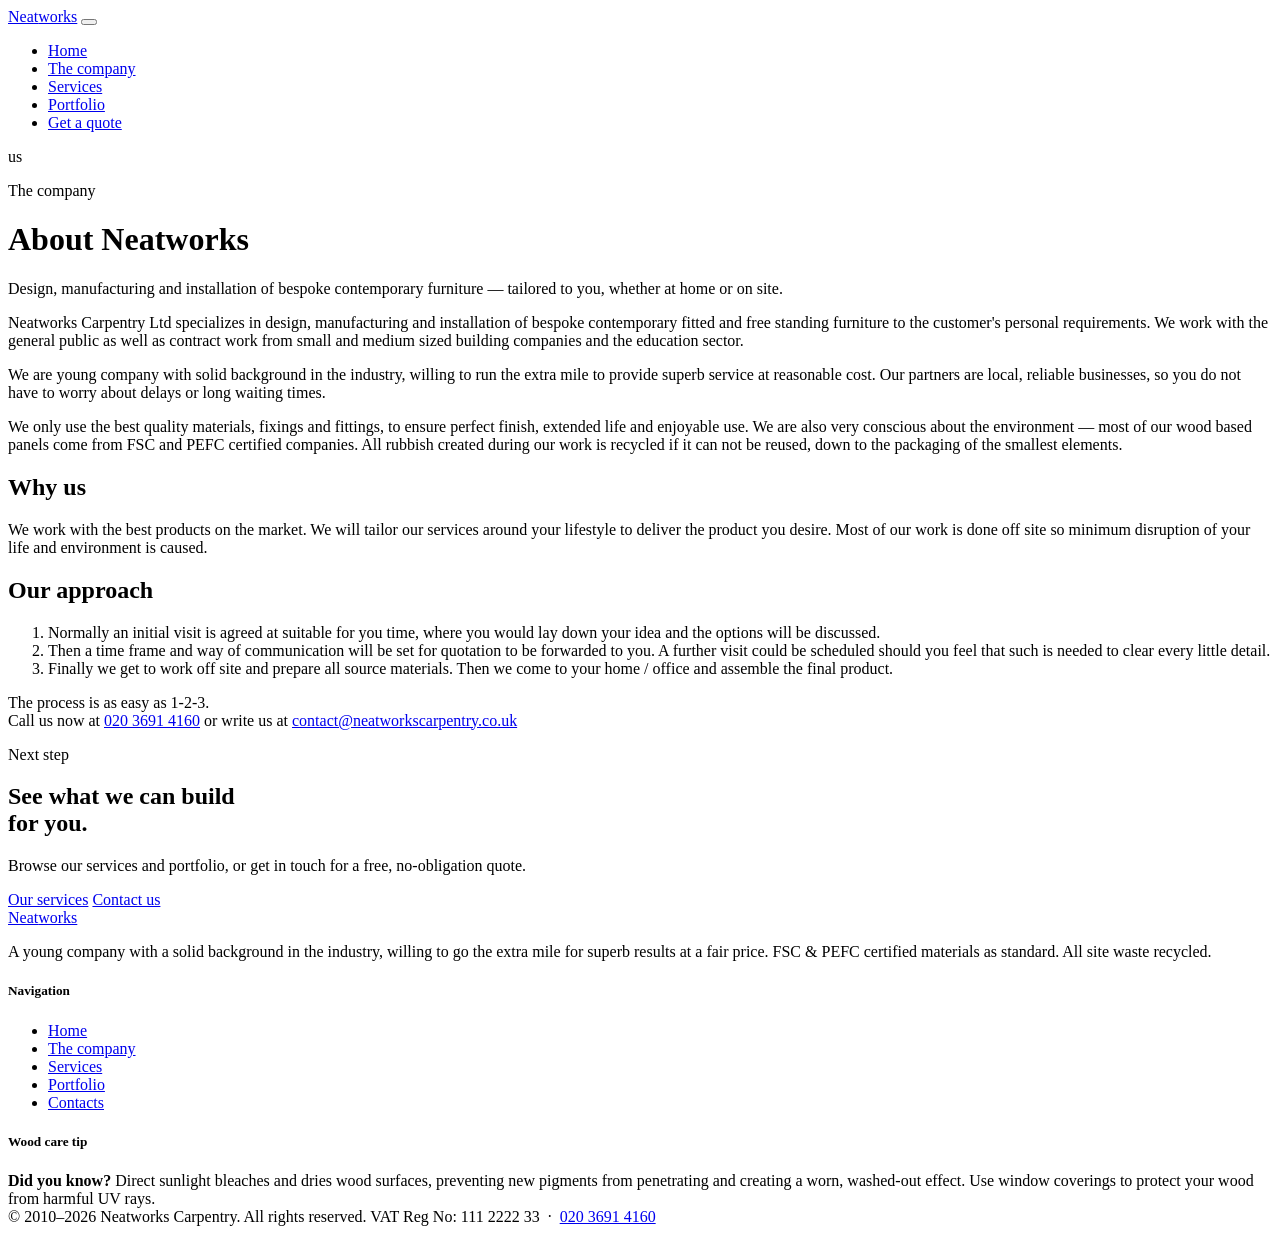
==== company.html @ 98589a99 "Add files via upload" ====
<!DOCTYPE html>
<html lang="en">
<head>
<meta charset="utf-8">
<title>The company — Neatworks Carpentry</title>
<meta name="viewport" content="width=device-width, initial-scale=1">
<meta name="description" content="Neatworks Carpentry Ltd — bespoke fitted and freestanding furniture, design, manufacturing and installation across London.">
<link href="https://fonts.googleapis.com/css2?family=Cormorant+Garamond:wght@300;400;600&family=DM+Sans:wght@300;400;500&display=swap" rel="stylesheet">
<link rel="stylesheet" href="css/neatworks.css">
</head>
<body>

<nav id="site-nav">
  <a href="neatworkscarpentry-home-scrape.html" class="nav-logo">Neat<span>works</span></a>
  <button type="button" class="nav-toggle" aria-expanded="false" aria-controls="nav-menu" aria-label="Open menu">
    <span class="nav-toggle-bar" aria-hidden="true"></span>
    <span class="nav-toggle-bar" aria-hidden="true"></span>
    <span class="nav-toggle-bar" aria-hidden="true"></span>
  </button>
  <div class="nav-backdrop" hidden></div>
  <ul id="nav-menu" class="nav-links">
    <li><a href="neatworkscarpentry-home-scrape.html">Home</a></li>
    <li><a href="company.html" aria-current="page">The company</a></li>
    <li><a href="services.html">Services</a></li>
    <li><a href="portfolio.html">Portfolio</a></li>
    <li><a href="contacts.html" class="nav-cta">Get a quote</a></li>
  </ul>
</nav>

<header class="page-hero">
  <div class="page-hero-bg" aria-hidden="true">us</div>
  <div class="page-hero-inner">
    <p class="section-label">The company</p>
    <h1 class="page-title">About Neatworks</h1>
    <p class="page-lead">Design, manufacturing and installation of bespoke contemporary furniture — tailored to you, whether at home or on site.</p>
  </div>
</header>

<main class="page-main">
  <div class="page-inner prose">
    <p>Neatworks Carpentry Ltd specializes in design, manufacturing and installation of bespoke contemporary fitted and free standing furniture to the customer's personal requirements. We work with the general public as well as contract work from small and medium sized building companies and the education sector.</p>
    <p>We are young company with solid background in the industry, willing to run the extra mile to provide superb service at reasonable cost. Our partners are local, reliable businesses, so you do not have to worry about delays or long waiting times.</p>
    <p>We only use the best quality materials, fixings and fittings, to ensure perfect finish, extended life and enjoyable use. We are also very conscious about the environment — most of our wood based panels come from FSC and PEFC certified companies. All rubbish created during our work is recycled if it can not be reused, down to the packaging of the smallest elements.</p>

    <h2>Why us</h2>
    <p>We work with the best products on the market. We will tailor our services around your lifestyle to deliver the product you desire. Most of our work is done off site so minimum disruption of your life and environment is caused.</p>

    <h2>Our approach</h2>
    <ol class="process-steps">
      <li>Normally an initial visit is agreed at suitable for you time, where you would lay down your idea and the options will be discussed.</li>
      <li>Then a time frame and way of communication will be set for quotation to be forwarded to you. A further visit could be scheduled should you feel that such is needed to clear every little detail.</li>
      <li>Finally we get to work off site and prepare all source materials. Then we come to your home / office and assemble the final product.</li>
    </ol>
  </div>
</main>

<div class="tagline-band">
  The process is as easy as 1-2-3.<br>
  Call us now at <a href="tel:02036914160">020 3691 4160</a>
  or write us at <a href="mailto:contact@neatworkscarpentry.co.uk">contact@neatworkscarpentry.co.uk</a>
</div>

<div class="cta-band">
  <div class="cta-band-text">
    <p class="section-label">Next step</p>
    <h2 class="section-title">See what we can build<br>for you.</h2>
    <p>Browse our services and portfolio, or get in touch for a free, no-obligation quote.</p>
  </div>
  <div class="cta-stack">
    <a href="services.html" class="btn-primary">Our services</a>
    <a href="contacts.html" class="btn-ghost">Contact us</a>
  </div>
</div>

<footer>
  <div class="footer-grid">
    <div class="footer-col">
      <a href="neatworkscarpentry-home-scrape.html" class="footer-logo">Neat<span>works</span></a>
      <p class="footer-about">A young company with a solid background in the industry, willing to go the extra mile for superb results at a fair price. FSC &amp; PEFC certified materials as standard. All site waste recycled.</p>
    </div>
    <div class="footer-col">
      <h5>Navigation</h5>
      <ul class="footer-links">
        <li><a href="neatworkscarpentry-home-scrape.html">Home</a></li>
        <li><a href="company.html">The company</a></li>
        <li><a href="services.html">Services</a></li>
        <li><a href="portfolio.html">Portfolio</a></li>
        <li><a href="contacts.html">Contacts</a></li>
      </ul>
    </div>
    <div class="footer-col">
      <h5>Wood care tip</h5>
      <div class="footer-tip">
        <strong>Did you know?</strong>
        Direct sunlight bleaches and dries wood surfaces, preventing new pigments from penetrating and creating a worn, washed-out effect. Use window coverings to protect your wood from harmful UV rays.
      </div>
    </div>
  </div>
  <div class="footer-bottom">
    <span>© 2010–2026 Neatworks Carpentry. All rights reserved.</span>
    <span>VAT Reg No: 111 2222 33 &nbsp;·&nbsp; <a href="tel:02036914160">020 3691 4160</a></span>
  </div>
</footer>

<script src="js/nav.js"></script>
</body>
</html>
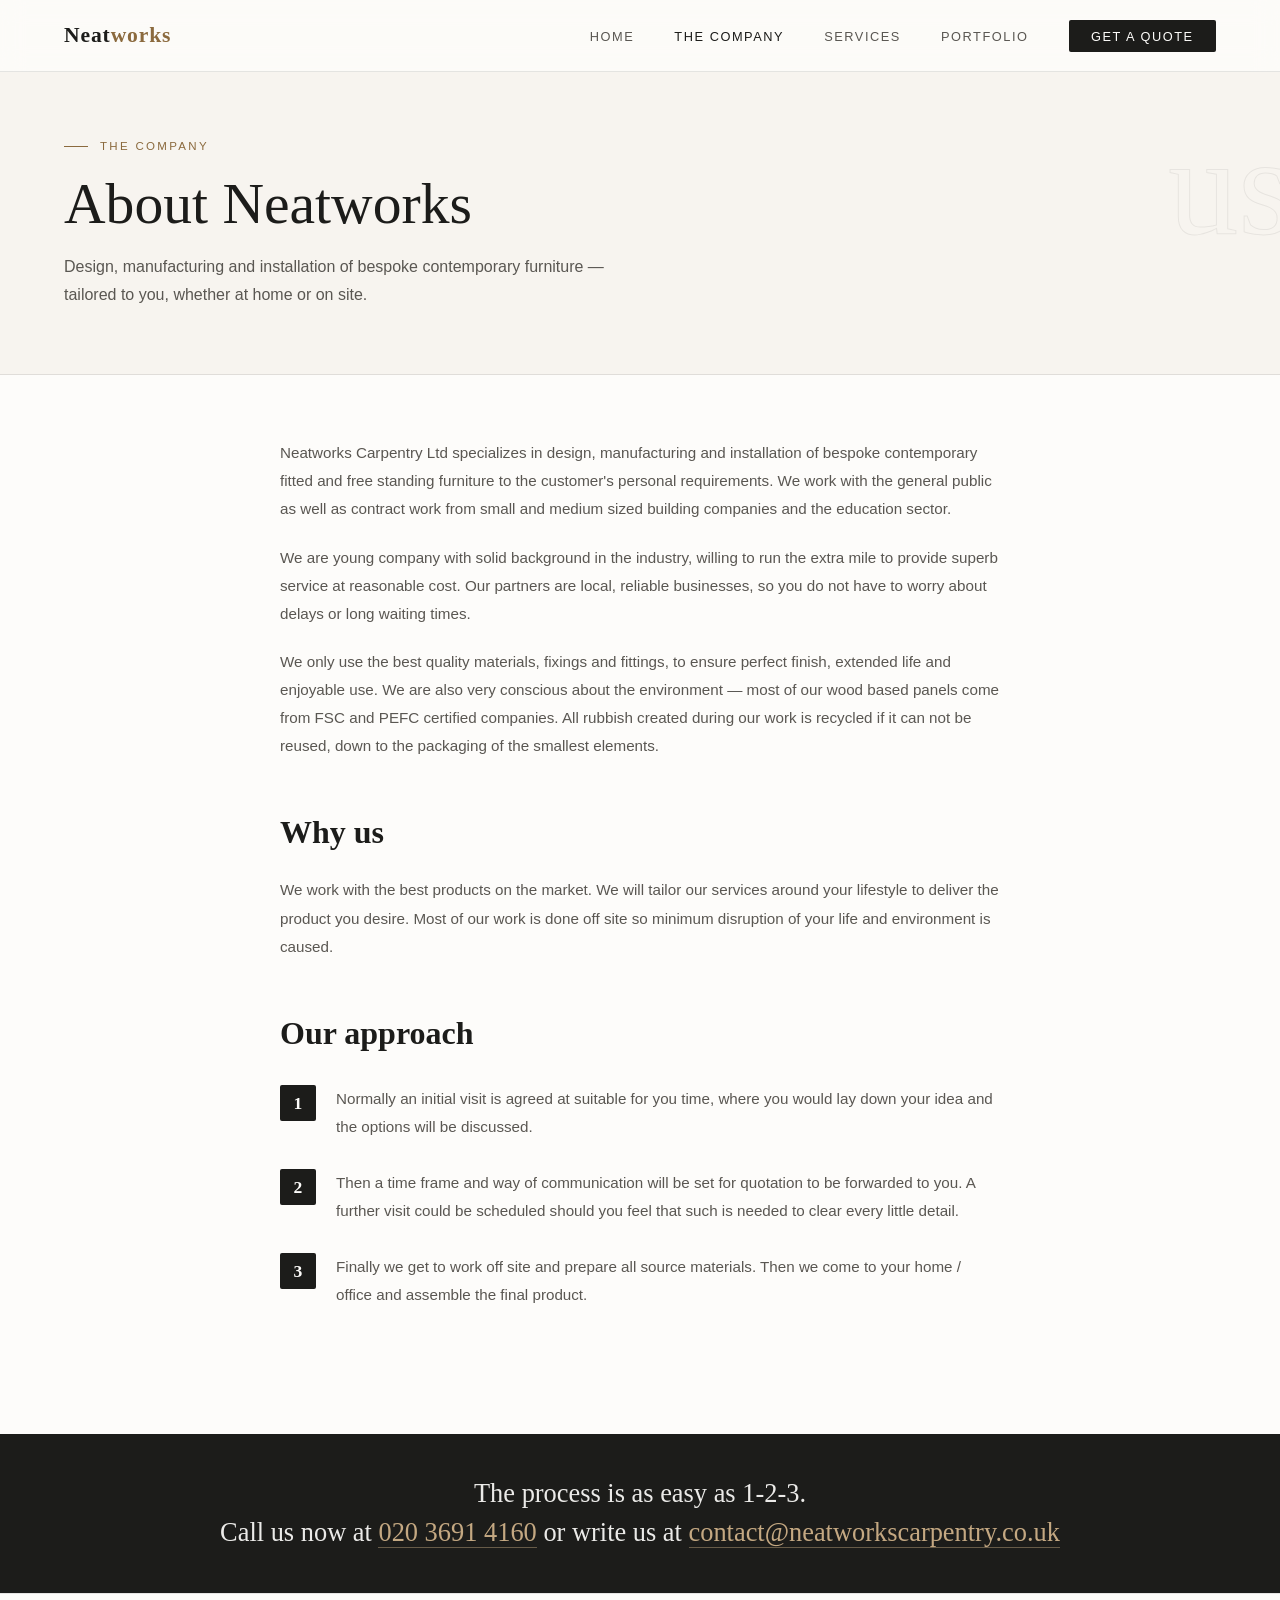
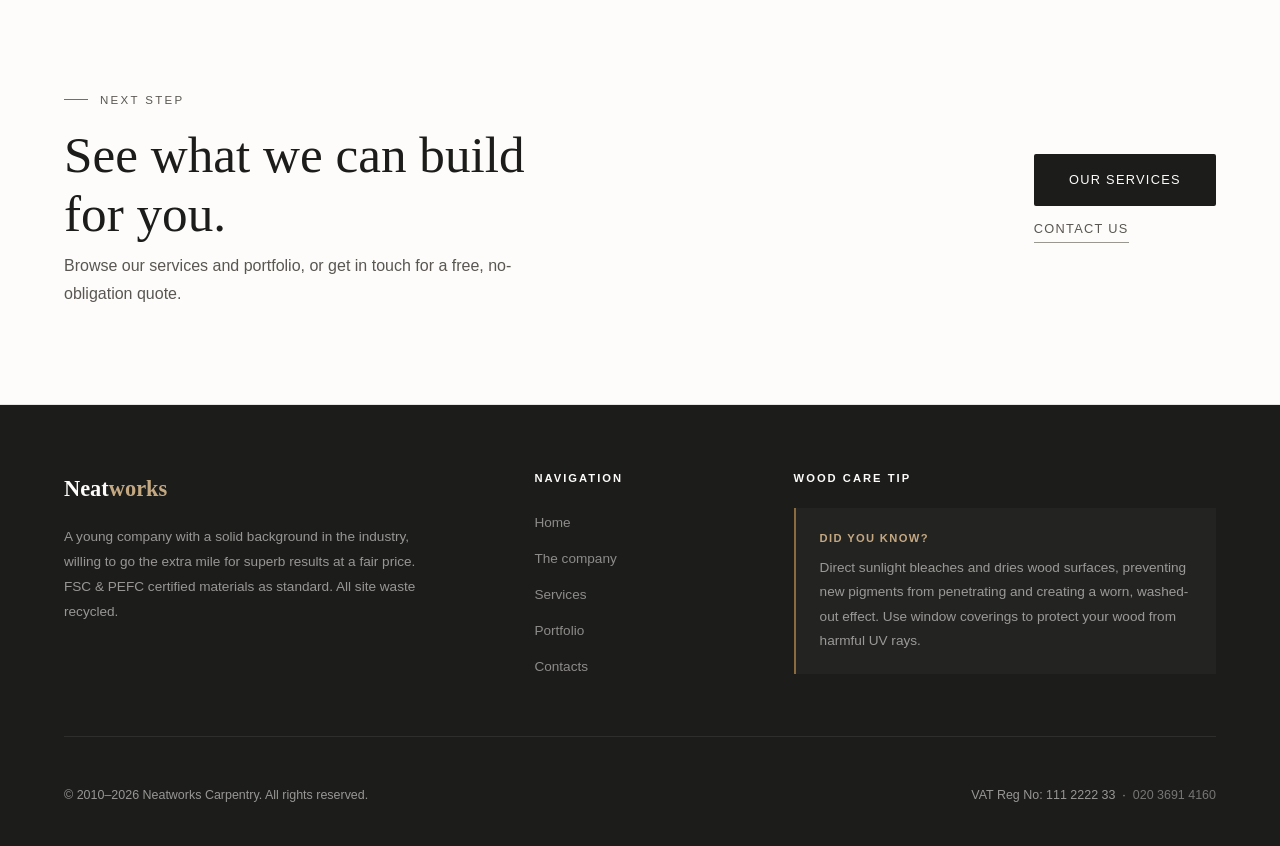
==== commit 9b1a3963: "Update company.html" ====
--- a/company.html
+++ b/company.html
@@ -11,7 +11,7 @@
 <body>
 
 <nav id="site-nav">
-  <a href="neatworkscarpentry-home-scrape.html" class="nav-logo">Neat<span>works</span></a>
+  <a href="index.html" class="nav-logo">Neat<span>works</span></a>
   <button type="button" class="nav-toggle" aria-expanded="false" aria-controls="nav-menu" aria-label="Open menu">
     <span class="nav-toggle-bar" aria-hidden="true"></span>
     <span class="nav-toggle-bar" aria-hidden="true"></span>
@@ -19,7 +19,7 @@
   </button>
   <div class="nav-backdrop" hidden></div>
   <ul id="nav-menu" class="nav-links">
-    <li><a href="neatworkscarpentry-home-scrape.html">Home</a></li>
+    <li><a href="index.html">Home</a></li>
     <li><a href="company.html" aria-current="page">The company</a></li>
     <li><a href="services.html">Services</a></li>
     <li><a href="portfolio.html">Portfolio</a></li>
--- a/css/neatworks.css
+++ b/css/neatworks.css
@@ -0,0 +1,1213 @@
+*, *::before, *::after { box-sizing: border-box; margin: 0; padding: 0; }
+
+:root {
+  --cream: #F7F4EF;
+  --warm-white: #FDFCFA;
+  --charcoal: #1C1C1A;
+  --mid: #5A5752;
+  --muted: #9A9690;
+  --accent: #8B6A3E;
+  --accent-light: #C4A882;
+  --accent-pale: #F0EAE0;
+  --line: rgba(28,28,26,0.1);
+}
+
+html { scroll-behavior: smooth; }
+
+body {
+  font-family: 'DM Sans', sans-serif;
+  font-weight: 300;
+  background: var(--warm-white);
+  color: var(--charcoal);
+  font-size: 16px;
+  line-height: 1.75;
+}
+
+/* ── SITE HEADER NAV (scoped — do not use bare `nav`, Services page uses <nav class="jumpto">) ── */
+#site-nav {
+  position: fixed; top: 0; left: 0; right: 0; z-index: 100;
+  display: flex; align-items: center; justify-content: space-between;
+  padding: 0 5vw;
+  height: 72px;
+  background: rgba(253,252,250,0.88);
+  backdrop-filter: blur(12px);
+  border-bottom: 1px solid var(--line);
+  transition: background 0.3s;
+}
+
+.nav-logo {
+  font-family: 'Cormorant Garamond', serif;
+  font-size: 1.35rem;
+  font-weight: 600;
+  letter-spacing: 0.04em;
+  color: var(--charcoal);
+  text-decoration: none;
+}
+
+.nav-logo span { color: var(--accent); }
+
+.nav-links {
+  display: flex; gap: 2.5rem; list-style: none;
+}
+
+.nav-links a {
+  text-decoration: none;
+  font-size: 0.8rem;
+  letter-spacing: 0.12em;
+  text-transform: uppercase;
+  color: var(--mid);
+  transition: color 0.2s;
+}
+
+.nav-links a:hover { color: var(--charcoal); }
+
+.nav-links a[aria-current="page"] {
+  color: var(--charcoal);
+}
+
+.nav-cta {
+  background: var(--charcoal);
+  color: var(--warm-white) !important;
+  padding: 0.55rem 1.4rem;
+  border-radius: 2px;
+  transition: background 0.2s !important;
+}
+
+.nav-cta:hover { background: var(--accent) !important; color: var(--warm-white) !important; }
+
+.nav-cta[aria-current="page"] {
+  background: var(--accent) !important;
+}
+
+.nav-toggle {
+  display: none;
+  flex-direction: column;
+  justify-content: center;
+  gap: 5px;
+  width: 44px;
+  height: 44px;
+  margin: 0;
+  padding: 0;
+  border: none;
+  background: transparent;
+  cursor: pointer;
+  color: var(--charcoal);
+  -webkit-tap-highlight-color: transparent;
+}
+
+.nav-toggle:focus-visible {
+  outline: 2px solid var(--accent);
+  outline-offset: 4px;
+}
+
+.nav-toggle-bar {
+  display: block;
+  width: 22px;
+  height: 2px;
+  background: currentColor;
+  border-radius: 1px;
+  transition: transform 0.25s ease, opacity 0.2s ease;
+}
+
+#site-nav.is-open .nav-toggle .nav-toggle-bar:nth-child(1) {
+  transform: translateY(7px) rotate(45deg);
+}
+
+#site-nav.is-open .nav-toggle .nav-toggle-bar:nth-child(2) {
+  opacity: 0;
+}
+
+#site-nav.is-open .nav-toggle .nav-toggle-bar:nth-child(3) {
+  transform: translateY(-7px) rotate(-45deg);
+}
+
+.nav-backdrop {
+  display: none;
+}
+
+/* ── HERO (home) ── */
+.hero {
+  min-height: 100vh;
+  display: flex; align-items: center;
+  padding: 100px 5vw 60px;
+  position: relative;
+  overflow: hidden;
+  background: var(--cream);
+}
+
+.hero-bg-text {
+  position: absolute;
+  right: -2vw; top: 50%;
+  transform: translateY(-50%);
+  font-family: 'Cormorant Garamond', serif;
+  font-size: clamp(120px, 18vw, 260px);
+  font-weight: 300;
+  color: transparent;
+  -webkit-text-stroke: 1px rgba(28,28,26,0.07);
+  line-height: 1;
+  pointer-events: none;
+  user-select: none;
+}
+
+.hero-content {
+  max-width: 700px;
+  position: relative;
+  z-index: 1;
+  animation: fadeUp 1s ease both;
+}
+
+.hero-eyebrow {
+  font-size: 0.72rem;
+  letter-spacing: 0.2em;
+  text-transform: uppercase;
+  color: var(--accent);
+  margin-bottom: 1.5rem;
+  display: flex; align-items: center; gap: 0.75rem;
+}
+
+.hero-eyebrow::before {
+  content: '';
+  display: block; width: 32px; height: 1px;
+  background: var(--accent);
+}
+
+.hero h1 {
+  font-family: 'Cormorant Garamond', serif;
+  font-size: clamp(2.8rem, 6vw, 5.5rem);
+  font-weight: 300;
+  line-height: 1.08;
+  letter-spacing: -0.01em;
+  margin-bottom: 1.75rem;
+  color: var(--charcoal);
+}
+
+.hero h1 em {
+  font-style: italic;
+  color: var(--accent);
+}
+
+.hero-sub {
+  font-size: 1rem;
+  color: var(--mid);
+  max-width: 480px;
+  margin-bottom: 2.5rem;
+  line-height: 1.8;
+}
+
+.hero-actions {
+  display: flex; gap: 1rem; flex-wrap: wrap; align-items: center;
+}
+
+.btn-primary {
+  background: var(--charcoal);
+  color: var(--warm-white);
+  padding: 0.9rem 2.2rem;
+  text-decoration: none;
+  font-size: 0.8rem;
+  letter-spacing: 0.1em;
+  text-transform: uppercase;
+  border-radius: 2px;
+  transition: background 0.25s, transform 0.2s;
+  display: inline-block;
+  border: none;
+  cursor: pointer;
+  font-family: inherit;
+}
+
+.btn-primary:hover { background: var(--accent); transform: translateY(-1px); }
+
+.btn-ghost {
+  color: var(--mid);
+  text-decoration: none;
+  font-size: 0.8rem;
+  letter-spacing: 0.1em;
+  text-transform: uppercase;
+  border-bottom: 1px solid var(--muted);
+  padding-bottom: 2px;
+  transition: color 0.2s, border-color 0.2s;
+}
+
+.btn-ghost:hover { color: var(--charcoal); border-color: var(--charcoal); }
+
+.hero-stat-row {
+  display: flex; gap: 3rem; margin-top: 4rem;
+  padding-top: 2rem;
+  border-top: 1px solid var(--line);
+}
+
+.hero-stat .num {
+  font-family: 'Cormorant Garamond', serif;
+  font-size: 2.2rem;
+  font-weight: 600;
+  color: var(--charcoal);
+  line-height: 1;
+  margin-bottom: 0.25rem;
+}
+
+.hero-stat .label {
+  font-size: 0.72rem;
+  letter-spacing: 0.1em;
+  text-transform: uppercase;
+  color: var(--muted);
+}
+
+/* ── INNER PAGE HEADER ── */
+.page-hero {
+  padding: 8.5rem 5vw 4rem;
+  background: var(--cream);
+  position: relative;
+  overflow: hidden;
+  border-bottom: 1px solid var(--line);
+}
+
+.page-hero-bg {
+  position: absolute;
+  right: -1vw;
+  top: 50%;
+  transform: translateY(-50%);
+  font-family: 'Cormorant Garamond', serif;
+  font-size: clamp(64px, 12vw, 140px);
+  font-weight: 300;
+  color: transparent;
+  -webkit-text-stroke: 1px rgba(28,28,26,0.07);
+  line-height: 1;
+  pointer-events: none;
+  user-select: none;
+}
+
+.page-hero-inner {
+  position: relative;
+  z-index: 1;
+  max-width: 900px;
+  animation: fadeUp 0.8s ease both;
+}
+
+.page-title {
+  font-family: 'Cormorant Garamond', serif;
+  font-size: clamp(2.2rem, 5vw, 3.6rem);
+  font-weight: 300;
+  line-height: 1.12;
+  margin-bottom: 1rem;
+  color: var(--charcoal);
+}
+
+.page-lead {
+  font-size: 1rem;
+  color: var(--mid);
+  max-width: 560px;
+  line-height: 1.8;
+}
+
+.page-main {
+  padding: 4rem 5vw 6rem;
+}
+
+.page-inner {
+  max-width: 720px;
+  margin: 0 auto;
+}
+
+.page-inner-wide {
+  max-width: 960px;
+  margin: 0 auto;
+}
+
+.prose p {
+  margin-bottom: 1.25rem;
+  color: var(--mid);
+  font-size: 0.95rem;
+  line-height: 1.85;
+}
+
+.prose h2 {
+  font-family: 'Cormorant Garamond', serif;
+  font-size: clamp(1.5rem, 2.8vw, 2rem);
+  font-weight: 600;
+  color: var(--charcoal);
+  margin: 2.75rem 0 1rem;
+}
+
+.prose h2:first-child { margin-top: 0; }
+
+.process-steps {
+  list-style: none;
+  margin: 1.5rem 0 0;
+  counter-reset: proc;
+}
+
+.process-steps li {
+  position: relative;
+  padding-left: 3.5rem;
+  margin-bottom: 1.75rem;
+  color: var(--mid);
+  font-size: 0.95rem;
+  line-height: 1.85;
+}
+
+.process-steps li::before {
+  counter-increment: proc;
+  content: counter(proc);
+  position: absolute;
+  left: 0;
+  top: 0;
+  width: 2.25rem;
+  height: 2.25rem;
+  display: flex;
+  align-items: center;
+  justify-content: center;
+  font-family: 'Cormorant Garamond', serif;
+  font-size: 1.1rem;
+  font-weight: 600;
+  color: var(--warm-white);
+  background: var(--charcoal);
+  border-radius: 2px;
+}
+
+.tagline-band {
+  background: var(--charcoal);
+  color: rgba(253,252,250,0.92);
+  padding: 2.5rem 5vw;
+  text-align: center;
+  font-family: 'Cormorant Garamond', serif;
+  font-size: clamp(1.15rem, 2.2vw, 1.65rem);
+  font-weight: 300;
+  line-height: 1.5;
+}
+
+.tagline-band a {
+  color: var(--accent-light);
+  text-decoration: none;
+  border-bottom: 1px solid rgba(196,168,130,0.45);
+  transition: color 0.2s, border-color 0.2s;
+}
+
+.tagline-band a:hover {
+  color: var(--warm-white);
+  border-bottom-color: var(--warm-white);
+}
+
+/* ── SERVICES PAGE BLOCKS ── */
+.jumpto {
+  display: flex;
+  flex-direction: column;
+  align-items: stretch;
+  gap: 0;
+  margin-top: 2rem;
+  margin-bottom: 1.5rem;
+  padding: 1.75rem 1.5rem 2rem;
+  border: 1px solid var(--line);
+  border-radius: 6px;
+  background: var(--cream);
+}
+
+.jumpto a {
+  display: flex;
+  align-items: center;
+  min-height: 2.85rem;
+  padding: 0.4rem 0;
+  font-size: 0.72rem;
+  letter-spacing: 0.1em;
+  text-transform: uppercase;
+  color: var(--accent);
+  text-decoration: none;
+  border-bottom: 1px solid var(--line);
+}
+
+.jumpto a:last-child {
+  border-bottom: none;
+  padding-bottom: 0;
+  min-height: 2.65rem;
+}
+
+.jumpto a:hover {
+  color: var(--charcoal);
+  border-bottom-color: var(--accent-light);
+}
+
+.service-detail {
+  scroll-margin-top: 92px;
+  padding: 3.5rem 0;
+  border-bottom: 1px solid var(--line);
+}
+
+.service-detail:first-of-type { padding-top: 0; }
+
+.service-detail:last-of-type { border-bottom: none; padding-bottom: 0; }
+
+.service-detail h2 {
+  font-family: 'Cormorant Garamond', serif;
+  font-size: clamp(1.5rem, 2.8vw, 2.05rem);
+  font-weight: 600;
+  color: var(--charcoal);
+  margin-bottom: 0.75rem;
+}
+
+.service-detail .section-label { margin-bottom: 0.65rem; }
+
+.service-detail p {
+  color: var(--mid);
+  font-size: 0.95rem;
+  margin-bottom: 1rem;
+  line-height: 1.85;
+}
+
+.service-detail p:last-child { margin-bottom: 0; }
+
+.service-detail .closing-line {
+  margin-top: 1.25rem;
+  font-size: 0.9rem;
+  font-weight: 500;
+  color: var(--charcoal);
+}
+
+/* ── PORTFOLIO FILTERS & LIST ── */
+.filter-bar {
+  display: flex; flex-wrap: wrap; gap: 0.5rem;
+  margin-bottom: 2.5rem;
+}
+
+.filter-btn {
+  font-family: 'DM Sans', sans-serif;
+  font-size: 0.68rem;
+  letter-spacing: 0.06em;
+  text-transform: uppercase;
+  padding: 0.55rem 0.85rem;
+  border: 1px solid var(--line);
+  background: var(--warm-white);
+  color: var(--mid);
+  cursor: pointer;
+  border-radius: 2px;
+  transition: background 0.2s, color 0.2s, border-color 0.2s;
+}
+
+.filter-btn:hover {
+  border-color: var(--charcoal);
+  color: var(--charcoal);
+}
+
+.filter-btn.is-active {
+  background: var(--charcoal);
+  border-color: var(--charcoal);
+  color: var(--warm-white);
+}
+
+.portfolio-list {
+  display: flex;
+  flex-direction: column;
+  gap: 1px;
+  background: var(--line);
+  border: 1px solid var(--line);
+}
+
+.portfolio-item {
+  display: grid;
+  grid-template-columns: minmax(200px, 260px) 1fr;
+  background: var(--warm-white);
+}
+
+@media (max-width: 700px) {
+  .portfolio-item { grid-template-columns: 1fr; }
+}
+
+.portfolio-item.is-hidden { display: none; }
+
+.portfolio-item .pi-meta {
+  padding: 1.5rem 1.75rem;
+  background: var(--cream);
+  border-right: 1px solid var(--line);
+}
+
+@media (max-width: 700px) {
+  .portfolio-item .pi-meta { border-right: none; border-bottom: 1px solid var(--line); }
+}
+
+.portfolio-item .pi-cat {
+  font-size: 0.65rem;
+  letter-spacing: 0.12em;
+  text-transform: uppercase;
+  color: var(--accent);
+  margin-bottom: 0.45rem;
+}
+
+.portfolio-item .pi-meta h3 {
+  font-family: 'Cormorant Garamond', serif;
+  font-size: 1.2rem;
+  font-weight: 600;
+  color: var(--charcoal);
+  line-height: 1.25;
+}
+
+.portfolio-item .pi-body {
+  padding: 1.5rem 1.75rem;
+  color: var(--mid);
+  font-size: 0.9rem;
+  line-height: 1.8;
+}
+
+/* ── CONTACT ── */
+.contact-grid {
+  display: grid;
+  grid-template-columns: 1fr minmax(280px, 340px);
+  gap: 3.5rem;
+  align-items: start;
+}
+
+@media (max-width: 900px) {
+  .contact-grid { grid-template-columns: 1fr; }
+}
+
+.form-note {
+  font-size: 0.88rem;
+  color: var(--muted);
+  margin-bottom: 1.75rem;
+  max-width: 520px;
+  line-height: 1.7;
+}
+
+.form-field { margin-bottom: 1.35rem; }
+
+.form-field label {
+  display: block;
+  font-size: 0.65rem;
+  letter-spacing: 0.14em;
+  text-transform: uppercase;
+  color: var(--mid);
+  margin-bottom: 0.45rem;
+}
+
+.form-field input,
+.form-field select,
+.form-field textarea {
+  width: 100%;
+  padding: 0.75rem 1rem;
+  font-family: inherit;
+  font-size: 0.95rem;
+  font-weight: 400;
+  border: 1px solid var(--line);
+  border-radius: 2px;
+  background: var(--warm-white);
+  color: var(--charcoal);
+  transition: border-color 0.2s;
+}
+
+.form-field input:focus,
+.form-field select:focus,
+.form-field textarea:focus {
+  outline: none;
+  border-color: var(--accent);
+}
+
+.form-field textarea { min-height: 140px; resize: vertical; }
+
+.contact-panel {
+  background: var(--cream);
+  border: 1px solid var(--line);
+  padding: 2rem 1.75rem;
+}
+
+.contact-panel h2 {
+  font-family: 'Cormorant Garamond', serif;
+  font-size: 1.3rem;
+  font-weight: 600;
+  color: var(--charcoal);
+  margin-bottom: 1.25rem;
+}
+
+.contact-list {
+  list-style: none;
+  font-size: 0.88rem;
+  color: var(--mid);
+  line-height: 1.75;
+}
+
+.contact-list li {
+  position: relative;
+  padding-left: 1rem;
+  margin-bottom: 0.85rem;
+}
+
+.contact-list li::before {
+  content: '';
+  position: absolute;
+  left: 0;
+  top: 0.55em;
+  width: 5px;
+  height: 5px;
+  background: var(--accent);
+  border-radius: 50%;
+}
+
+.contact-list a {
+  color: var(--accent);
+  text-decoration: none;
+  border-bottom: 1px solid var(--accent-light);
+}
+
+.contact-list a:hover {
+  color: var(--charcoal);
+  border-color: var(--charcoal);
+}
+
+.cta-stack {
+  display: flex;
+  flex-direction: column;
+  gap: 0.75rem;
+  align-items: flex-start;
+}
+
+.cta-stack .tel-link {
+  font-size: 0.85rem;
+  color: var(--mid);
+  text-decoration: none;
+}
+
+.cta-stack .tel-link:hover { color: var(--charcoal); }
+
+/* ── SECTIONS (home) ── */
+.section {
+  padding: 7rem 5vw;
+}
+
+.section-label {
+  font-size: 0.72rem;
+  letter-spacing: 0.2em;
+  text-transform: uppercase;
+  color: var(--accent);
+  margin-bottom: 1rem;
+  display: flex; align-items: center; gap: 0.75rem;
+}
+
+.section-label::before {
+  content: '';
+  display: block; width: 24px; height: 1px;
+  background: var(--accent);
+}
+
+.section-title {
+  font-family: 'Cormorant Garamond', serif;
+  font-size: clamp(2rem, 4vw, 3.2rem);
+  font-weight: 300;
+  line-height: 1.15;
+  margin-bottom: 1rem;
+  color: var(--charcoal);
+}
+
+.section-intro {
+  color: var(--mid);
+  max-width: 500px;
+  margin-bottom: 4rem;
+}
+
+.services-grid {
+  display: grid;
+  grid-template-columns: repeat(auto-fit, minmax(min(100%, 260px), 1fr));
+  gap: 1px;
+  background: var(--line);
+  border: 1px solid var(--line);
+}
+
+.service-card {
+  background: var(--warm-white);
+  padding: 2.5rem;
+  transition: background 0.3s;
+  position: relative;
+}
+
+.service-card:hover { background: var(--accent-pale); }
+
+.service-num {
+  font-family: 'Cormorant Garamond', serif;
+  font-size: 3.5rem;
+  font-weight: 300;
+  color: var(--line);
+  line-height: 1;
+  margin-bottom: 1.5rem;
+}
+
+.service-card h3 {
+  font-family: 'Cormorant Garamond', serif;
+  font-size: 1.5rem;
+  font-weight: 600;
+  margin-bottom: 0.75rem;
+  color: var(--charcoal);
+}
+
+.service-card p {
+  font-size: 0.9rem;
+  color: var(--mid);
+  line-height: 1.8;
+}
+
+.service-arrow {
+  display: inline-block;
+  margin-top: 1.5rem;
+  font-size: 0.75rem;
+  letter-spacing: 0.1em;
+  text-transform: uppercase;
+  color: var(--accent);
+  text-decoration: none;
+  border-bottom: 1px solid var(--accent-light);
+  padding-bottom: 2px;
+  transition: border-color 0.2s;
+}
+
+.service-arrow:hover { border-color: var(--accent); }
+
+/* Home — “What we do”: always a vertical stack (no cramped multi-column grid) */
+.section-services .services-grid {
+  grid-template-columns: 1fr;
+  gap: 2rem;
+  background: transparent;
+  border: none;
+}
+
+.section-services .service-card {
+  border: 1px solid var(--line);
+  border-radius: 6px;
+}
+
+.section-services {
+  padding-bottom: 7rem;
+}
+
+.section-services + .about-strip {
+  margin-top: 3rem;
+}
+
+.about-strip {
+  background: var(--charcoal);
+  color: var(--warm-white);
+  padding: 5rem 5vw;
+  display: flex;
+  gap: 4rem;
+  align-items: center;
+  flex-wrap: wrap;
+}
+
+.about-strip-text { flex: 1; min-width: 280px; }
+
+.about-strip .section-label { color: var(--accent-light); }
+.about-strip .section-label::before { background: var(--accent-light); }
+
+.about-strip .section-title { color: var(--warm-white); margin-bottom: 1.5rem; }
+
+.about-strip p {
+  color: rgba(253,252,250,0.65);
+  font-size: 0.95rem;
+  max-width: 520px;
+  line-height: 1.85;
+  margin-bottom: 1rem;
+}
+
+.about-pillars {
+  display: flex; flex-direction: column; gap: 1px;
+  flex: 0 0 320px;
+}
+
+.pillar {
+  padding: 1.4rem 1.75rem;
+  border-left: 2px solid var(--accent);
+  background: rgba(255,255,255,0.04);
+}
+
+.pillar h4 {
+  font-size: 0.8rem;
+  letter-spacing: 0.1em;
+  text-transform: uppercase;
+  color: var(--accent-light);
+  margin-bottom: 0.35rem;
+}
+
+.pillar p {
+  font-size: 0.85rem;
+  color: rgba(253,252,250,0.55);
+  margin: 0;
+  line-height: 1.6;
+}
+
+.projects-header {
+  display: flex; justify-content: space-between; align-items: flex-end;
+  flex-wrap: wrap; gap: 1.5rem;
+  margin-bottom: 3rem;
+}
+
+.projects-grid {
+  display: grid;
+  grid-template-columns: repeat(2, 1fr);
+  gap: 1.5rem;
+}
+
+.project-card {
+  position: relative;
+  overflow: hidden;
+  background: var(--cream);
+  aspect-ratio: 4/3;
+  cursor: pointer;
+}
+
+.project-card-inner {
+  position: relative;
+  width: 100%; height: 100%;
+}
+
+.project-placeholder {
+  width: 100%; height: 100%;
+  display: flex; align-items: center; justify-content: center;
+  background: var(--accent-pale);
+}
+
+.project-placeholder svg { opacity: 0.25; }
+
+.project-overlay {
+  position: absolute; inset: 0;
+  background: linear-gradient(to top, rgba(28,28,26,0.82) 0%, rgba(28,28,26,0) 55%);
+  display: flex; flex-direction: column; justify-content: flex-end;
+  padding: 1.75rem;
+  opacity: 0;
+  transition: opacity 0.35s;
+}
+
+.project-card:hover .project-overlay { opacity: 1; }
+
+.project-label {
+  font-size: 0.7rem;
+  letter-spacing: 0.15em;
+  text-transform: uppercase;
+  color: var(--accent-light);
+  margin-bottom: 0.4rem;
+}
+
+.project-title {
+  font-family: 'Cormorant Garamond', serif;
+  font-size: 1.4rem;
+  font-weight: 400;
+  color: var(--warm-white);
+  margin-bottom: 0.5rem;
+}
+
+.project-desc {
+  font-size: 0.8rem;
+  color: rgba(253,252,250,0.65);
+  line-height: 1.6;
+}
+
+.project-meta {
+  padding: 1rem 0 0.5rem;
+}
+
+.project-meta h5 {
+  font-family: 'Cormorant Garamond', serif;
+  font-size: 1.1rem;
+  font-weight: 600;
+  color: var(--charcoal);
+  margin-bottom: 0.2rem;
+}
+
+.project-meta p {
+  font-size: 0.8rem;
+  color: var(--muted);
+}
+
+.testimonials-section { background: var(--cream); }
+
+.clients-grid {
+  display: grid;
+  grid-template-columns: repeat(auto-fit, minmax(220px, 1fr));
+  gap: 1px;
+  background: var(--line);
+  border: 1px solid var(--line);
+  margin-top: 3.5rem;
+}
+
+.client-card {
+  background: var(--cream);
+  padding: 2rem 2rem;
+  text-align: center;
+  transition: background 0.25s;
+}
+
+.client-card:hover { background: var(--warm-white); }
+
+.client-initial {
+  width: 52px; height: 52px; border-radius: 50%;
+  background: var(--accent-pale);
+  border: 1px solid var(--accent-light);
+  display: flex; align-items: center; justify-content: center;
+  margin: 0 auto 1rem;
+  font-family: 'Cormorant Garamond', serif;
+  font-size: 1.2rem;
+  font-weight: 600;
+  color: var(--accent);
+}
+
+.client-name {
+  font-size: 0.85rem;
+  font-weight: 500;
+  color: var(--charcoal);
+  margin-bottom: 0.2rem;
+}
+
+.client-type {
+  font-size: 0.72rem;
+  letter-spacing: 0.08em;
+  text-transform: uppercase;
+  color: var(--muted);
+}
+
+.cta-band {
+  padding: 6rem 5vw;
+  display: flex; align-items: center; justify-content: space-between;
+  flex-wrap: wrap; gap: 2rem;
+  border-top: 1px solid var(--line);
+  border-bottom: 1px solid var(--line);
+}
+
+.cta-band-text .section-title { margin-bottom: 0.5rem; }
+
+.cta-band-text p { color: var(--mid); max-width: 480px; }
+
+footer {
+  background: var(--charcoal);
+  color: rgba(253,252,250,0.55);
+  padding: 4rem 5vw 2.5rem;
+}
+
+.footer-grid {
+  display: grid;
+  grid-template-columns: 2fr 1fr 2fr;
+  gap: 3rem;
+  margin-bottom: 3rem;
+  padding-bottom: 3rem;
+  border-bottom: 1px solid rgba(255,255,255,0.08);
+}
+
+.footer-logo {
+  font-family: 'Cormorant Garamond', serif;
+  font-size: 1.4rem;
+  font-weight: 600;
+  color: var(--warm-white);
+  margin-bottom: 1rem;
+  display: block;
+  text-decoration: none;
+}
+
+.footer-logo span { color: var(--accent-light); }
+
+.footer-about {
+  font-size: 0.85rem;
+  line-height: 1.85;
+  max-width: 380px;
+}
+
+.footer-col h5 {
+  font-size: 0.7rem;
+  letter-spacing: 0.18em;
+  text-transform: uppercase;
+  color: var(--warm-white);
+  margin-bottom: 1.2rem;
+}
+
+.footer-links { list-style: none; }
+
+.footer-links li { margin-bottom: 0.5rem; }
+
+.footer-links a {
+  color: rgba(253,252,250,0.5);
+  text-decoration: none;
+  font-size: 0.85rem;
+  transition: color 0.2s;
+}
+
+.footer-links a:hover { color: var(--warm-white); }
+
+.footer-tip {
+  font-size: 0.85rem;
+  line-height: 1.8;
+  padding: 1.25rem 1.5rem;
+  border-left: 2px solid var(--accent);
+  background: rgba(255,255,255,0.03);
+}
+
+.footer-tip strong {
+  font-size: 0.7rem;
+  letter-spacing: 0.12em;
+  text-transform: uppercase;
+  color: var(--accent-light);
+  display: block;
+  margin-bottom: 0.5rem;
+}
+
+.footer-bottom {
+  display: flex; justify-content: space-between; align-items: center;
+  flex-wrap: wrap; gap: 1rem;
+  font-size: 0.78rem;
+}
+
+.footer-bottom a { color: rgba(253,252,250,0.4); text-decoration: none; }
+
+@keyframes fadeUp {
+  from { opacity: 0; transform: translateY(24px); }
+  to   { opacity: 1; transform: translateY(0); }
+}
+
+@media (max-width: 700px) {
+  .projects-grid { grid-template-columns: 1fr; }
+  .footer-grid { grid-template-columns: 1fr; gap: 2rem; }
+  .about-strip { flex-direction: column; }
+  .hero-stat-row { gap: 1.5rem; flex-wrap: wrap; }
+
+  /*
+   * backdrop-filter on #site-nav creates a containing block for position:fixed children,
+   * so the menu was trapped in the 72px bar instead of covering the viewport/hero.
+   */
+  #site-nav {
+    backdrop-filter: none;
+    background: rgba(253, 252, 250, 0.97);
+    z-index: 1000;
+  }
+
+  .nav-toggle {
+    display: flex;
+    flex-shrink: 0;
+  }
+
+  .nav-links {
+    position: fixed;
+    top: 72px;
+    left: 0;
+    right: 0;
+    bottom: 0;
+    z-index: 1002;
+    flex-direction: column;
+    align-items: stretch;
+    gap: 0;
+    margin: 0;
+    padding: 0.5rem 5vw 2rem;
+    list-style: none;
+    background: rgba(253, 252, 250, 0.98);
+    backdrop-filter: blur(12px);
+    border-bottom: 1px solid var(--line);
+    overflow-y: auto;
+    -webkit-overflow-scrolling: touch;
+    display: none;
+  }
+
+  #site-nav.is-open .nav-links {
+    display: flex;
+  }
+
+  .nav-links li {
+    border-bottom: 1px solid var(--line);
+  }
+
+  .nav-links li:last-child {
+    border-bottom: none;
+    margin-top: 0.5rem;
+    padding-top: 0.5rem;
+  }
+
+  .nav-links a {
+    display: block;
+    padding: 1rem 0;
+    font-size: 0.85rem;
+  }
+
+  .nav-links .nav-cta {
+    text-align: center;
+    padding: 0.85rem 1.4rem;
+    border-radius: 2px;
+  }
+
+  .nav-backdrop {
+    display: block;
+    position: fixed;
+    top: 72px;
+    left: 0;
+    right: 0;
+    bottom: 0;
+    z-index: 1001;
+    margin: 0;
+    padding: 0;
+    border: none;
+    background: rgba(28, 28, 26, 0.35);
+    cursor: pointer;
+    -webkit-tap-highlight-color: transparent;
+  }
+
+  .nav-backdrop[hidden] {
+    display: none !important;
+  }
+
+  /* Home — sections */
+  .section {
+    padding: 4rem 5vw;
+  }
+
+  .section-services {
+    padding-bottom: 9rem;
+  }
+
+  .section-services + .about-strip {
+    margin-top: 3.5rem;
+  }
+
+  .section-intro {
+    margin-bottom: 2.75rem;
+  }
+
+  .section-services .services-grid {
+    gap: 1.75rem;
+  }
+
+  .section-services .service-card {
+    padding: 2rem 1.5rem 2.25rem;
+  }
+
+  .section-services .service-num {
+    font-size: 2.35rem;
+    margin-bottom: 0.85rem;
+  }
+
+  .section-services .service-card h3 {
+    font-size: 1.2rem;
+    line-height: 1.25;
+    margin-bottom: 0.65rem;
+  }
+
+  .section-services .service-card p {
+    font-size: 0.88rem;
+    line-height: 1.75;
+  }
+
+  .section-services .service-arrow {
+    margin-top: 1.35rem;
+  }
+
+  /* Services page — jump links & articles */
+  .page-hero {
+    padding: 6.5rem 5vw 4rem;
+  }
+
+  .jumpto {
+    margin-top: 1.75rem;
+    margin-bottom: 2rem;
+    padding: 2rem 1.35rem 2.25rem;
+  }
+
+  .jumpto a {
+    min-height: 3.1rem;
+  }
+
+  .page-main {
+    padding: 2.5rem 5vw 4rem;
+  }
+
+  .service-detail {
+    padding: 2.25rem 0;
+    scroll-margin-top: 80px;
+  }
+
+  .service-detail h2 {
+    line-height: 1.2;
+  }
+}
